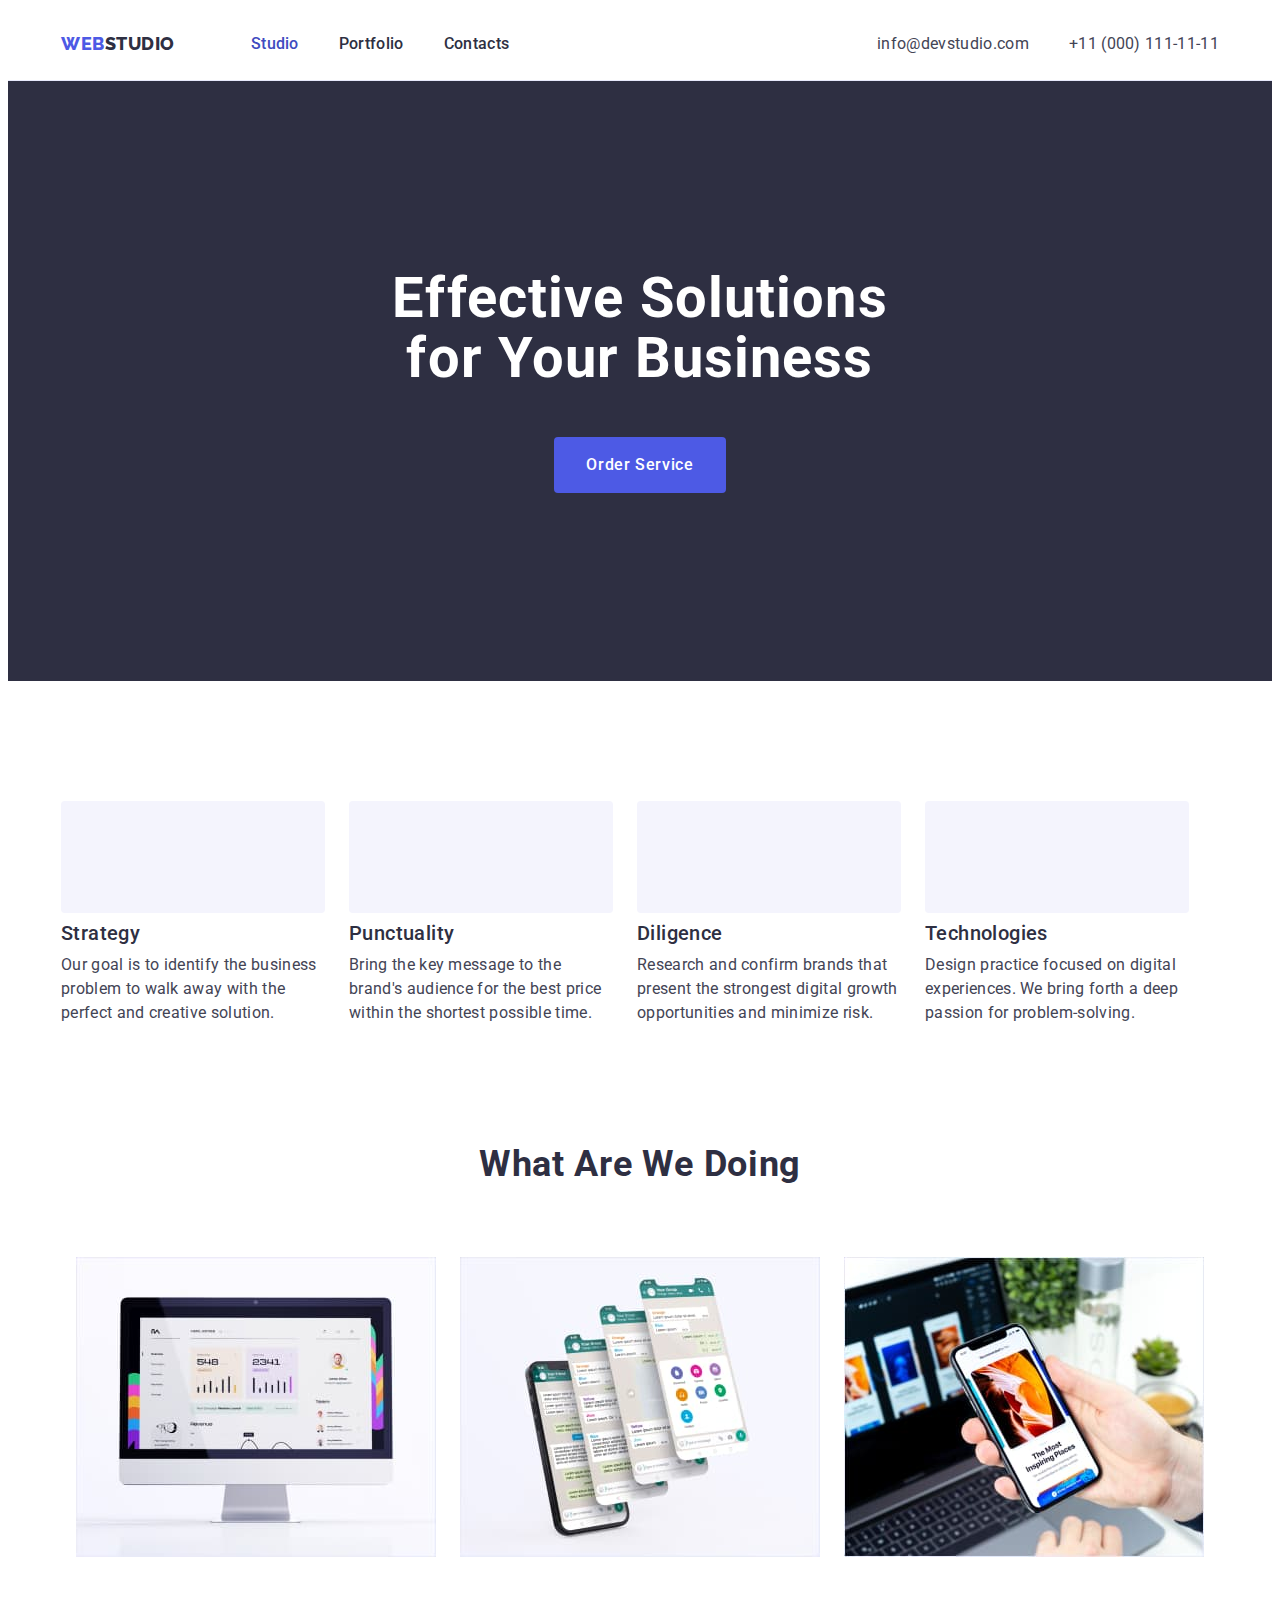
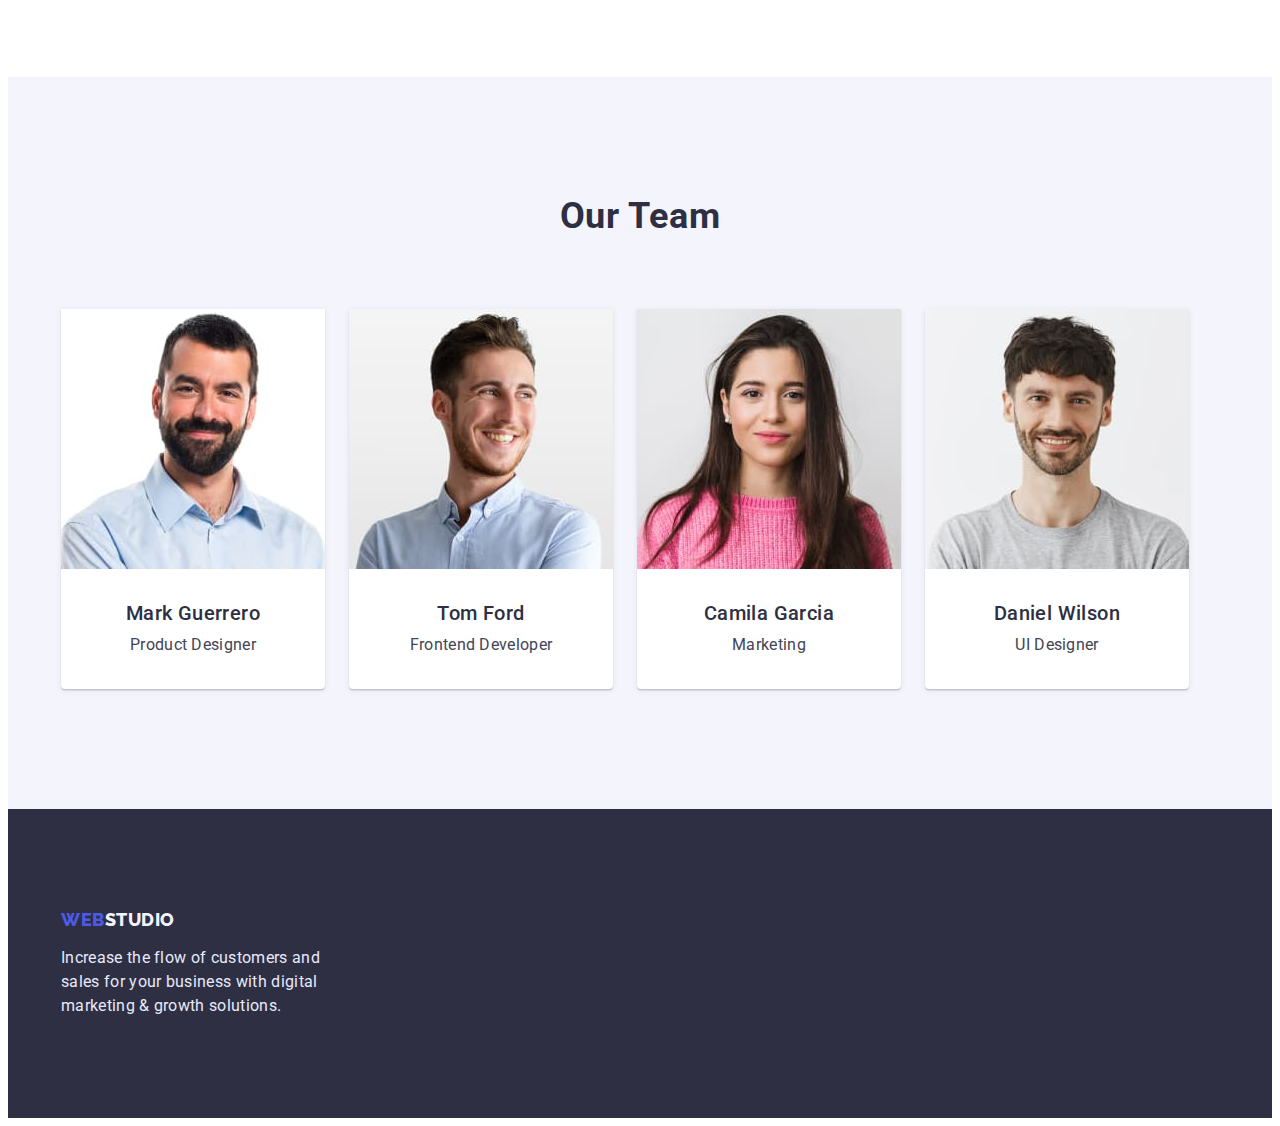
==== index.html @ d1defb97 "Initial commit" ====
<!DOCTYPE html>
<html lang="en">

<head>
    <meta charset="UTF-8">
    <meta http-equiv="X-UA-Compatible" content="IE=edge">
    <meta name="viewport" content="width=device-width, initial-scale=1.0">
    <title>WebStudio</title>
    <link rel="preconnect" href="https://fonts.googleapis.com">
    <link rel="preconnect" href="https://fonts.gstatic.com" crossorigin>
    <link
        href="https://fonts.googleapis.com/css2?family=Raleway:wght@800&family=Roboto:wght@400;500;700;900&display=swap"
        rel="stylesheet">
    <link rel="stylesheet" href="https://cdnjs.cloudflare.com/ajax/libs/modern-normalize/1.1.0/modern-normalize.min.css"
        integrity="sha512-wpPYUAdjBVSE4KJnH1VR1HeZfpl1ub8YT/NKx4PuQ5NmX2tKuGu6U/JRp5y+Y8XG2tV+wKQpNHVUX03MfMFn9Q=="
        crossorigin="anonymous" referrerpolicy="no-referrer" />
    <link rel="stylesheet" href="./css/styles.css">
</head>

<body>
    <header class="header-page">
        <div class="container menu">
            <nav class="site-nav">
                <a class="header-logo link" href="./index.html"><span class="web-logo">Web</span>Studio</a>
                <ul class="list menu">
                    <li class="item">
                        <a class="nav link current" href="./index.html">Studio</a>
                    </li>
                    <li class="item">
                        <a class="nav link" href="./portfolio.html">Portfolio</a>
                    </li>
                    <li class="item">
                        <a class="nav link" href="">Contacts</a>
                    </li>
                </ul>
            </nav>
            <address class="auth-nav">
                <ul class="list">
                    <li class="item">
                        <a class="mail link" href="mailto:info@devstudio.com">info@devstudio.com</a>
                    </li>
                    <li class="item">
                        <a class="tel link" href="tel:+110001111111">+11 (000) 111-11-11</a>
                    </li>
                </ul>
            </address>
        </div>
    </header>

    <main>
        <!-- Hero here-->
        <section class="hero">
            <div class="container">
                <h1 class="hero-title">Effective Solutions for Your Business</h1>
                <button class="hero-button" type="button">Order Service</button>
            </div>
        </section>

        <!--Section of development strategies-->
        <section class="benefits section">
            <div class="container">
                <h2 class="visually-hidden">Development strategies</h2>

                <ul class="list container-list">

                    <li class="item">
                        <h3 class="benefits-item icon-antenna">Strategy</h3>
                        <p class="benefits-paragraph">Our goal is to identify the business
                            problem to walk away with the perfect and creative solution.</p>
                    </li>
                    <li class="item">
                        <h3 class="benefits-item icon-clock">Punctuality</h3>
                        <p class="benefits-paragraph">Bring the key message to the brand's audience for the best
                            price
                            within the shortest possible
                            time.
                        </p>
                    </li>
                    <li class="item">
                        <h3 class="benefits-item icon-diagram">Diligence</h3>
                        <p class="benefits-paragraph">Research and confirm brands that present the strongest digital
                            growth
                            opportunities and minimize
                            risk.</p>
                    </li>
                    <li class="item">
                        <h3 class="benefits-item icon-astronaut">Technologies</h3>
                        <p class="benefits-paragraph">Design practice focused on digital experiences. We bring forth
                            a
                            deep
                            passion for
                            problem-solving.
                        </p>
                    </li>

                </ul>

            </div>
        </section>

        <!-- Section about what are we doing-->
        <section class="production section">
            <div class="container production">
                <h2 class="production-title">What are we doing</h2>
                <ul class="list container-production-list">

                    <li class="item">

                        <img src="./images/desktop.jpg" alt="Desktop" width="360" height="300">

                    </li>
                    <li class="item">

                        <img src="./images/screens.jpg" alt="Screens" width="360" height="300">

                    </li>
                    <li class="item">

                        <img src="./images/phone.jpg" alt="phone" width="360" height="300">

                    </li>

                </ul>
            </div>
        </section>

        <!-- About our team-->
        <section class="team section">
            <div class="container">
                <h2 class="team-title">Our Team</h2>
                <ul class="list container-team">

                    <li class="card">

                        <img src="./images/markguerrero.jpg" alt="Photo of Mark Guerrero" width="264" height="260">
                        <div class="card-text">
                            <h3 class="team-member">Mark Guerrero</h3>
                            <p class="team-member-description">Product Designer</p>
                        </div>
                    </li>
                    <li class="card">

                        <img src="./images/tomford.jpg" alt="Photo of Tom Ford" width="264" height="260">
                        <div class="card-text">
                            <h3 class="team-member">Tom Ford</h3>
                            <p class="team-member-description">Frontend Developer</p>
                        </div>
                    </li>
                    <li class="card">

                        <img src="./images/camilagarcia.jpg" alt="Photo of Camila Garcia" width="264" height="260">
                        <div class="card-text">
                            <h3 class="team-member">Camila Garcia</h3>
                            <p class="team-member-description">Marketing</p>
                        </div>
                    </li>
                    <li class="card">

                        <img src="./images/danielwilson.jpg" alt="Photo of Daniel Wilson" width="264" height="260">
                        <div class="card-text">
                            <h3 class="team-member">Daniel Wilson</h3>
                            <p class="team-member-description">UI Designer</p>
                        </div>
                    </li>

                </ul>
            </div>
        </section>
    </main>

    <footer class="footer">
        <div class="container">
            <a class="footer-logo link" href="./index.html"><span class="web-logo">Web</span><span
                    class="studio">Studio</span></a>
            <div class="footer-text">


                <p class="footer-paragraph">Increase the flow of customers and sales for your business with digital
                    marketing &
                    growth solutions.</p>
            </div>
        </div>
    </footer>
</body>

</html>
---- css/styles.css ----
:root {
    --primary-brand: #4D5AE5;
    --pressed-state: #404BBF;
    --dark-color: #2E2F42;
    --success-color: #31D0AA;
    --success-color-enough: rgba(49, 208, 170, 0.75);
    --success-color-half: rgba(49, 208, 170, 0.5);
    --success-color-transparent: rgba(49, 208, 170, 0.1);
    --body-text: #434455;
    --accent-color: #E7E9FC;
    --light-mode: #F4F4FD;
    --modal-overlay: #2E2F42;
    --hero-background: #2E2F42;
    --default-color: #ffffff;
}

body {
    color: var(--body-text);
    font-family: 'Roboto', 'Verdana', 'Helvetica', 'Arial', sans-serif;
    background-color: var(--default-color);
}

/* Utility */

p,
h1,
h2,
h3,
h4,
h5,
h6 {
    margin: 0;
}

ul {
    margin: 0;
    padding-left: 0;
}

img {
    display: block;
}

.container {
    width: 100%;
    max-width: 1158px;
    padding-left: 15px;
    padding-right: 15px;
    margin: 0 auto;
    /* outline: 2px solid crimson; */
}

.container.menu {
    display: flex;
    align-items: center;
}

.header-page {
    border-bottom: 1px solid var(--accent-color)
}

.site-nav {
    display: flex;
    align-items: center;
}

.header-logo {
    color: var(--dark-color);
    font-family: 'Raleway', 'Helvetica', 'Verdana', 'Arial', sans-serif;
    text-transform: uppercase;
    font-weight: 800;
    font-size: 18px;
    line-height: 1.33;
    letter-spacing: 0.03em;
}

.web-logo {
    color: var(--primary-brand);
}

.nav {
    display: block;
    padding-top: 24px;
    padding-bottom: 24px;
    color: var(--dark-color);
    font-weight: 500;
    font-size: 16px;
    line-height: 1.5;
    letter-spacing: 0.02em;
}

.site-nav .link:focus,
.site-nav .link:hover,
.auth-nav .link:focus,
.auth-nav .link:hover,
.nav.current {
    color: var(--pressed-state);
}

.auth-nav {
    margin-left: auto;
    color: var(--body-text);
    font-style: normal;
    font-size: 16px;
    line-height: 1.5;
    letter-spacing: 0.02em;
}

.auth-nav .list {
    display: flex;
}



.auth-nav .link {
    font-family: inherit;
    color: inherit;
}

.list.menu {
    display: flex;
    margin-left: 76px;
}

.auth-nav .item:not(:last-child),
.list.menu .item:not(:last-child) {
    margin-right: 40px;
}

.link {
    text-decoration: none;
}

.list {
    list-style: none;
}

/*HERO*/

.hero {
    padding-top: 188px;
    padding-bottom: 188px;
    background-color: var(--hero-background);
    text-align: center;
}



.hero-title {
    margin: auto;
    width: 496px;
    margin-bottom: 48px;
    color: var(--default-color);
    font-size: 56px;
    line-height: 1.07;
    letter-spacing: 0.02em;
}

.hero-button {
    display: inline-block;
    border-radius: 4px;
    padding: 16px 32px;
    min-width: 169px;
    border: none;

    color: var(--default-color);
    background-color: var(--primary-brand);
    font-family: inherit;
    font-weight: 500;
    font-size: 16px;
    line-height: 1.5;
    letter-spacing: 0.04em;

}

.hero-button:hover,
.hero-button:focus {
    background-color: var(--pressed-state);
}

.section {
    padding: 120px 0px;
    /* outline: 2px solid crimson; */
}

/*--------------------Benefits section---------------------*/

.container-list {
    display: flex;
}

.container-list .item {
    width: 264px;
}

.container-list .item:not(:last-child) {
    margin-right: 24px;
}

.benefits-item::before {
    content: '';
    display: block;
    width: 100%;
    height: 112px;
    border-radius: 4px;
    margin-bottom: 8px;
    background-color: var(--light-mode);
    background-position: center;
    background-repeat: no-repeat;

}

.icon-antenna::before {
    background-image: url('../images/sprite.svg#antenna');
}

.icon-clock::before {
    background-image: url('../images/sprite.svg#clock');
}

.icon-diagram::before {

    background-image: url('../images/sprite.svg#diagram');
}

.icon-astronaut::before {
    background-image: url('../images/sprite.svg#astronaut');
}

.benefits-item {
    margin-bottom: 8px;
    color: var(--dark-color);
    font-weight: 500;
    font-size: 20px;
    line-height: 1.2;
    letter-spacing: 0.02em;
}

.visually-hidden {
    position: absolute;
    white-space: nowrap;
    width: 1px;
    height: 1px;
    overflow: hidden;
    border: 0;
    padding: 0;
    clip: rect(0 0 0 0);
    clip-path: inset(50%);
    margin: -1px;
}

.benefits-paragraph {
    font-size: 16px;
    line-height: 1.5;
    letter-spacing: 0.02em;
}



/* Production section */

.production.section {
    padding-top: 0;
}

.production-title {
    margin-bottom: 72px;
    color: var(--dark-color);
    font-size: 36px;
    line-height: 1.11;
    text-align: center;
    letter-spacing: 0.02em;
    text-transform: capitalize;
}


.container-production-list {
    display: flex;
    justify-content: center;
}

.container-production-list .item:not(:last-child) {
    margin-right: 24px;
}

/*Team section*/

.team {
    background-color: var(--light-mode);
}

.team-title {
    margin-bottom: 72px;
    color: var(--dark-color);
    /* font-weight: 700; */
    font-size: 36px;
    line-height: 1.11;
    text-align: center;
    letter-spacing: 0.02em;
    text-transform: capitalize;
}

.container-team {
    display: flex;
}

.container-team .card:not(:last-child) {
    margin-right: 24px;
}

.card {
    display: block;
    /* padding-bottom: 32px; */
    background-color: var(--default-color);
    box-shadow: 0px 1px 6px rgba(46, 47, 66, 0.08), 0px 1px 1px rgba(46, 47, 66, 0.16), 0px 2px 1px rgba(46, 47, 66, 0.08);
    border-radius: 0px 0px 4px 4px;
}

.card-text {
    padding-top: 32px;
    padding-bottom: 32px;
}

.team-member {

    color: var(--dark-color);
    font-weight: 500;
    font-size: 20px;
    line-height: 1.2;
    text-align: center;
    letter-spacing: 0.02em;
}

.team-member-description {
    margin-top: 8px;
    font-size: 16px;
    line-height: 1.5;
    text-align: center;
    letter-spacing: 0.02em;
}

/*Footer*/

.footer {
    padding-top: 100px;
    padding-bottom: 100px;
    background-color: var(--dark-color);
}

.footer-logo {
    color: var(--light-mode);
    font-family: 'Raleway', sans-serif;
    text-transform: uppercase;
    font-weight: 800;
    font-size: 18px;
    line-height: 1.17;
    letter-spacing: 0.03em;
}

.footer-paragraph {
    color: var(--accent-color);
    font-size: 16px;
    line-height: 1.5;
    letter-spacing: 0.02em;
}

.footer-text {
    margin-top: 16px;
    display: block;
    width: 25%;
}





/* ======================================================== */
/*__________________Portfolio main page_____________________*/
/* ======================================================== */



.portfolio {
    padding-top: 96px;
    padding-bottom: 120px;

}


.filter,
.portfolio-list {
    list-style: none;
}

.filter {
    display: flex;
    margin-bottom: 72px;
    justify-content: center;
}

.filter .item:not(:last-child) {
    margin-right: 24px;
}

.filter-btn {
    padding-top: 12px;
    padding-right: 24px;
    padding-bottom: 12px;
    padding-left: 24px;
    border-radius: 4px;

    color: var(--primary-brand);
    background-color: var(--light-mode);
    font-family: inherit;
    border: 1px solid var(--accent-color);
    font-weight: 500;
    font-size: 16px;
    line-height: 1.5;
    letter-spacing: 0.04em;
    cursor: pointer;
}

.filter-btn:hover,
.filter-btn:focus {
    color: var(--default-color);
    background-color: var(--pressed-state);
    box-shadow: 0px 3px 1px rgba(0, 0, 0, 0.1), 0px 2px 1px rgba(0, 0, 0, 0.08), 0px 2px 2px rgba(0, 0, 0, 0.12);
    border: 1px solid transparent;
}

.portfolio-link {
    color: var(--body-text);
    text-decoration: none;
}

.portfolio-title {
    font-weight: 500;
    font-size: 20px;
    line-height: 1.2;
    letter-spacing: 0.02em;
    color: var(--modal-overlay);
}

.portfolio-text {
    margin-top: 8px;
    font-size: 16px;
    line-height: 1.5;
    letter-spacing: 0.02em;
}

.portfolio-list {
    display: flex;
    flex-wrap: wrap;

}

.work {
    width: 360px;
    margin-right: 24px;
    margin-bottom: 48px;
    border: 1px solid var(--accent-color);
}

.work:nth-child(3n) {
    margin-right: 0;
}

.work:nth-last-child(-n+3) {
    margin-bottom: 0;
}

.work-title {
    padding-left: 16px;
    padding-right: 16px;
    padding-top: 32px;
    padding-bottom: 32px;
}
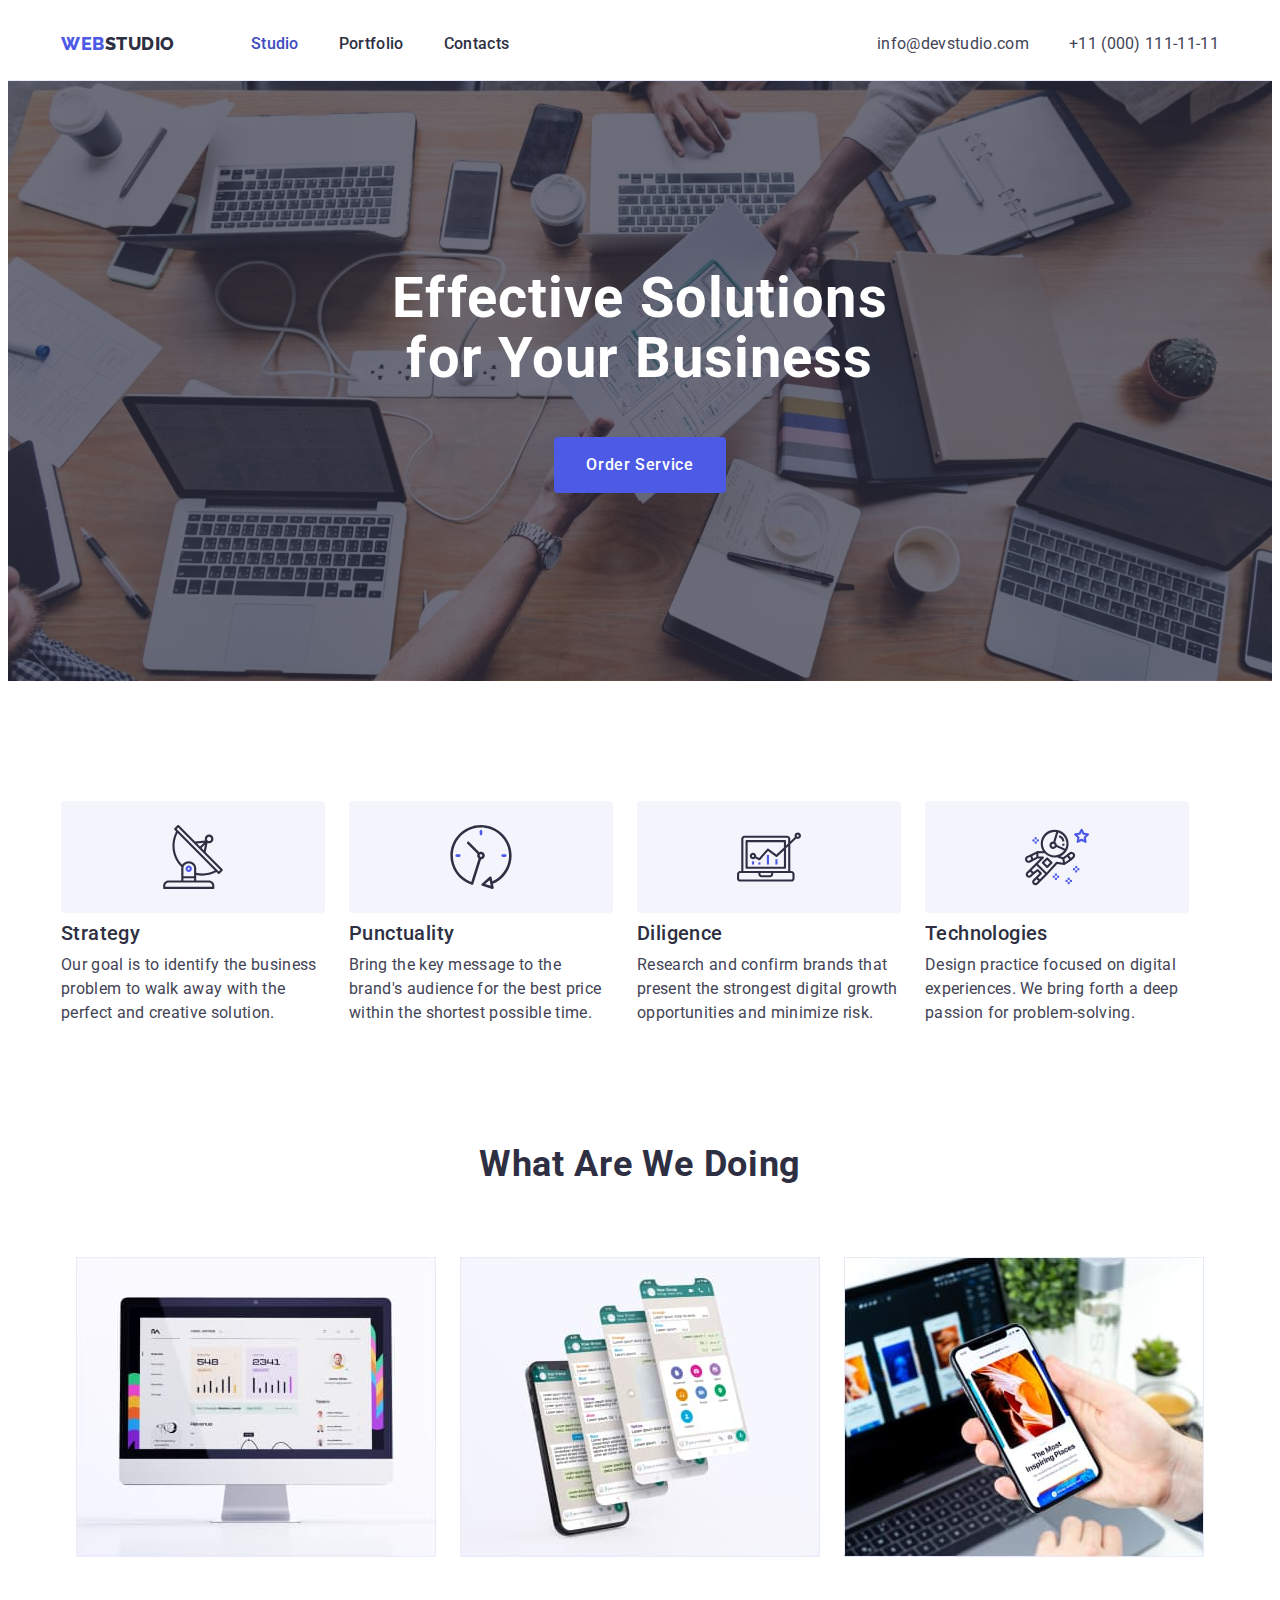
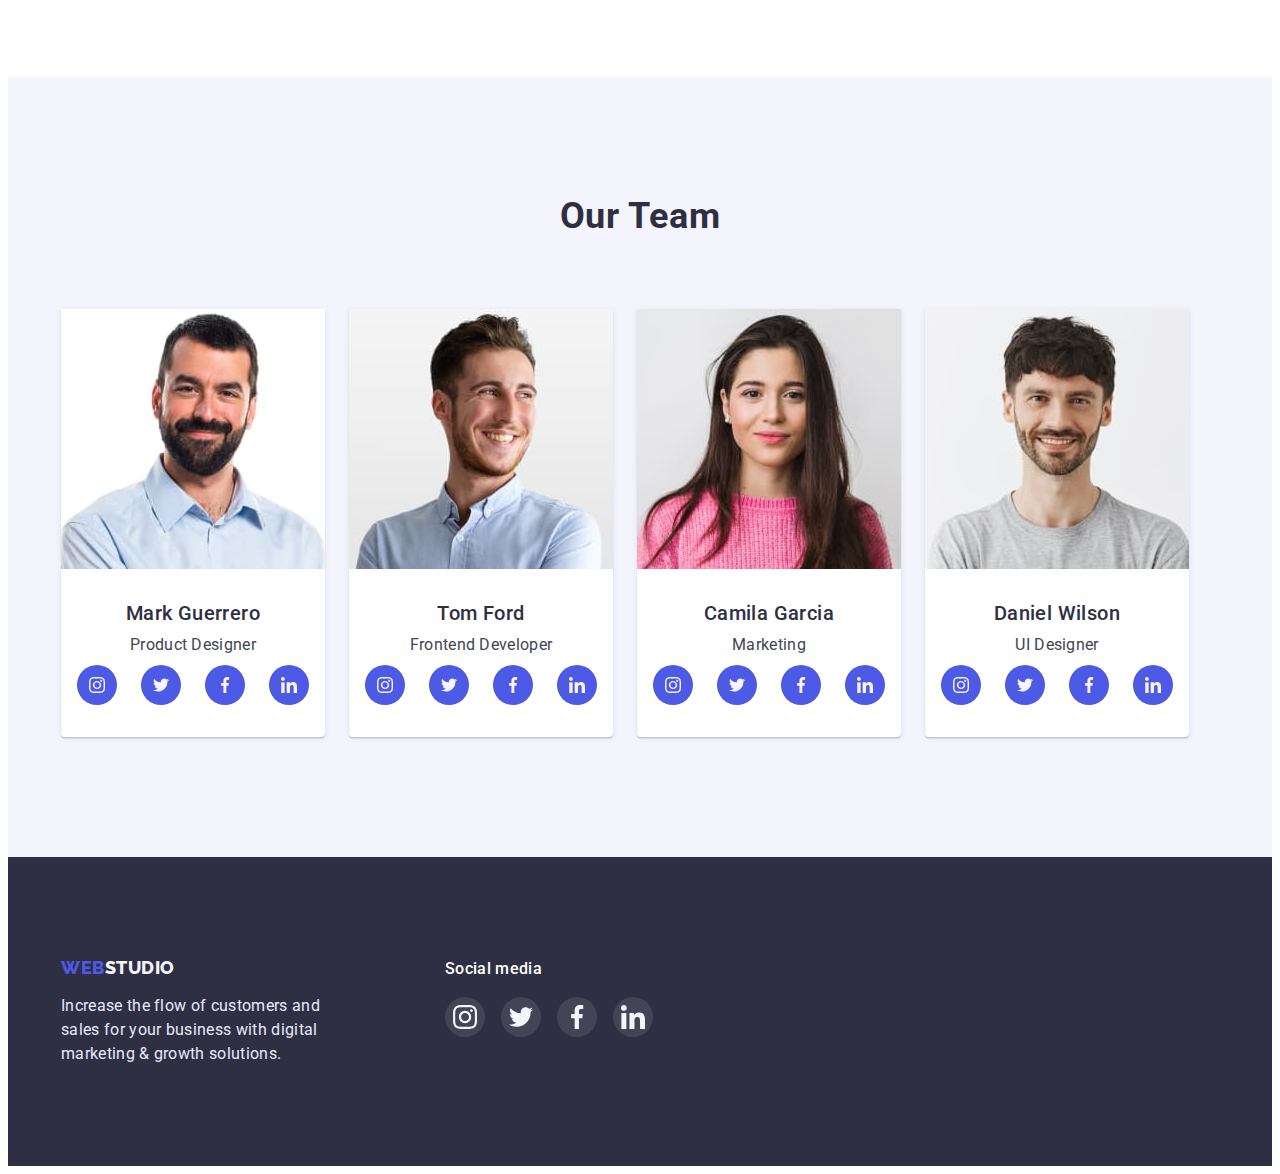
==== commit 3ba88980: "without last section" ====
--- a/index.html
+++ b/index.html
@@ -64,11 +64,23 @@
                 <ul class="list container-list">
 
                     <li class="item">
-                        <h3 class="benefits-item icon-antenna">Strategy</h3>
+
+                        <div class="icon">
+                            <svg class="item-icon">
+                                <use href="./images/sprite.svg#antenna"></use>
+                            </svg>
+                        </div>
+
+                        <h3 class="benefits-item">Strategy</h3>
                         <p class="benefits-paragraph">Our goal is to identify the business
                             problem to walk away with the perfect and creative solution.</p>
                     </li>
                     <li class="item">
+                        <div class="icon">
+                            <svg class="item-icon">
+                                <use href="./images/sprite.svg#clock"></use>
+                            </svg>
+                        </div>
                         <h3 class="benefits-item icon-clock">Punctuality</h3>
                         <p class="benefits-paragraph">Bring the key message to the brand's audience for the best
                             price
@@ -77,6 +89,11 @@
                         </p>
                     </li>
                     <li class="item">
+                        <div class="icon">
+                            <svg class="item-icon">
+                                <use href="./images/sprite.svg#diagram"></use>
+                            </svg>
+                        </div>
                         <h3 class="benefits-item icon-diagram">Diligence</h3>
                         <p class="benefits-paragraph">Research and confirm brands that present the strongest digital
                             growth
@@ -84,6 +101,11 @@
                             risk.</p>
                     </li>
                     <li class="item">
+                        <div class="icon">
+                            <svg class="item-icon">
+                                <use href="./images/sprite.svg#astronaut"></use>
+                            </svg>
+                        </div>
                         <h3 class="benefits-item icon-astronaut">Technologies</h3>
                         <p class="benefits-paragraph">Design practice focused on digital experiences. We bring forth
                             a
@@ -136,6 +158,36 @@
                         <div class="card-text">
                             <h3 class="team-member">Mark Guerrero</h3>
                             <p class="team-member-description">Product Designer</p>
+                            <ul class="social-lists list">
+                                <li class="social-links">
+                                    <a href="https://instagram.com" class="social-link">
+                                        <svg class="icon-social">
+                                            <use href="./images/sprite.svg#instagram"></use>
+                                        </svg>
+                                    </a>
+                                </li>
+                                <li class="social-links">
+                                    <a href="https://twitter.com" class="social-link">
+                                        <svg class="icon-social">
+                                            <use href="./images/sprite.svg#twitter"></use>
+                                        </svg>
+                                    </a>
+                                </li>
+                                <li class="social-links">
+                                    <a href="https://facebook.com" class="social-link">
+                                        <svg class="icon-social">
+                                            <use href="./images/sprite.svg#facebook"></use>
+                                        </svg>
+                                    </a>
+                                </li>
+                                <li class="social-links">
+                                    <a href="https://www.linkedin.com" class="social-link">
+                                        <svg class="icon-social">
+                                            <use href="./images/sprite.svg#linkedin"></use>
+                                        </svg>
+                                    </a>
+                                </li>
+                            </ul>
                         </div>
                     </li>
                     <li class="card">
@@ -144,6 +196,36 @@
                         <div class="card-text">
                             <h3 class="team-member">Tom Ford</h3>
                             <p class="team-member-description">Frontend Developer</p>
+                            <ul class="social-lists list">
+                                <li class="social-links">
+                                    <a href="https://instagram.com" class="social-link">
+                                        <svg class="icon-social">
+                                            <use href="./images/sprite.svg#instagram"></use>
+                                        </svg>
+                                    </a>
+                                </li>
+                                <li class="social-links">
+                                    <a href="https://twitter.com" class="social-link">
+                                        <svg class="icon-social">
+                                            <use href="./images/sprite.svg#twitter"></use>
+                                        </svg>
+                                    </a>
+                                </li>
+                                <li class="social-links">
+                                    <a href="https://facebook.com" class="social-link">
+                                        <svg class="icon-social">
+                                            <use href="./images/sprite.svg#facebook"></use>
+                                        </svg>
+                                    </a>
+                                </li>
+                                <li class="social-links">
+                                    <a href="https://www.linkedin.com" class="social-link">
+                                        <svg class="icon-social">
+                                            <use href="./images/sprite.svg#linkedin"></use>
+                                        </svg>
+                                    </a>
+                                </li>
+                            </ul>
                         </div>
                     </li>
                     <li class="card">
@@ -152,6 +234,36 @@
                         <div class="card-text">
                             <h3 class="team-member">Camila Garcia</h3>
                             <p class="team-member-description">Marketing</p>
+                            <ul class="social-lists list">
+                                <li class="social-links">
+                                    <a href="https://instagram.com" class="social-link">
+                                        <svg class="icon-social">
+                                            <use href="./images/sprite.svg#instagram"></use>
+                                        </svg>
+                                    </a>
+                                </li>
+                                <li class="social-links">
+                                    <a href="https://twitter.com" class="social-link">
+                                        <svg class="icon-social">
+                                            <use href="./images/sprite.svg#twitter"></use>
+                                        </svg>
+                                    </a>
+                                </li>
+                                <li class="social-links">
+                                    <a href="https://facebook.com" class="social-link">
+                                        <svg class="icon-social">
+                                            <use href="./images/sprite.svg#facebook"></use>
+                                        </svg>
+                                    </a>
+                                </li>
+                                <li class="social-links">
+                                    <a href="https://www.linkedin.com" class="social-link">
+                                        <svg class="icon-social">
+                                            <use href="./images/sprite.svg#linkedin"></use>
+                                        </svg>
+                                    </a>
+                                </li>
+                            </ul>
                         </div>
                     </li>
                     <li class="card">
@@ -160,6 +272,36 @@
                         <div class="card-text">
                             <h3 class="team-member">Daniel Wilson</h3>
                             <p class="team-member-description">UI Designer</p>
+                            <ul class="social-lists list">
+                                <li class="social-links">
+                                    <a href="https://instagram.com" class="social-link">
+                                        <svg class="icon-social">
+                                            <use href="./images/sprite.svg#instagram"></use>
+                                        </svg>
+                                    </a>
+                                </li>
+                                <li class="social-links">
+                                    <a href="https://twitter.com" class="social-link">
+                                        <svg class="icon-social">
+                                            <use href="./images/sprite.svg#twitter"></use>
+                                        </svg>
+                                    </a>
+                                </li>
+                                <li class="social-links">
+                                    <a href="https://facebook.com" class="social-link">
+                                        <svg class="icon-social">
+                                            <use href="./images/sprite.svg#facebook"></use>
+                                        </svg>
+                                    </a>
+                                </li>
+                                <li class="social-links">
+                                    <a href="https://www.linkedin.com" class="social-link">
+                                        <svg class="icon-social">
+                                            <use href="./images/sprite.svg#linkedin"></use>
+                                        </svg>
+                                    </a>
+                                </li>
+                            </ul>
                         </div>
                     </li>
 
@@ -170,14 +312,51 @@
 
     <footer class="footer">
         <div class="container">
-            <a class="footer-logo link" href="./index.html"><span class="web-logo">Web</span><span
-                    class="studio">Studio</span></a>
-            <div class="footer-text">
-
-
-                <p class="footer-paragraph">Increase the flow of customers and sales for your business with digital
-                    marketing &
-                    growth solutions.</p>
+            <div class="motto">
+                <a class="footer-logo link" href="./index.html"><span class="web-logo">Web</span><span
+                        class="studio">Studio</span></a>
+                <div class="footer-text">
+
+
+                    <p class="footer-paragraph">Increase the flow of customers and sales for your business with digital
+                        marketing &
+                        growth solutions.</p>
+                </div>
+            </div>
+
+            <div class="social-media">
+                <p class="social-media-text">Social media</p>
+                <ul class="social-media-list list">
+                    <li class="social-media-links">
+                        <a href="" class="social-media-link">
+                            <svg class="social-media-icon">
+                                <use href="./images/sprite.svg#instagram"></use>
+                            </svg>
+                        </a>
+                    </li>
+                    <li class="social-media-links">
+                        <a href="" class="social-media-link">
+                            <svg class="social-media-icon">
+                                <use href="./images/sprite.svg#twitter"></use>
+                            </svg>
+                        </a>
+                    </li>
+                    <li class="social-media-links">
+                        <a href="" class="social-media-link">
+                            <svg class="social-media-icon">
+                                <use href="./images/sprite.svg#facebook"></use>
+                            </svg>
+                        </a>
+                    </li>
+                    <li class="social-media-links">
+                        <a href="" class="social-media-link">
+                            <svg class="social-media-icon">
+                                <use href="./images/sprite.svg#linkedin"></use>
+                            </svg>
+                        </a>
+                    </li>
+                </ul>
+
             </div>
         </div>
     </footer>
--- a/css/styles.css
+++ b/css/styles.css
@@ -10,8 +10,9 @@
     --accent-color: #E7E9FC;
     --light-mode: #F4F4FD;
     --modal-overlay: #2E2F42;
-    --hero-background: #2E2F42;
+    --hero-background: rgba(46, 47, 66, 0.7);
     --default-color: #ffffff;
+    --social-media: rgba(255, 255, 255, 0.1);
 }
 
 body {
@@ -140,11 +141,11 @@
 .hero {
     padding-top: 188px;
     padding-bottom: 188px;
-    background-color: var(--hero-background);
+    background-image: linear-gradient(to top, var(--hero-background), var(--hero-background)), url('../images/people-office.jpg');
+    background-size: cover;
+    background-position: center;
     text-align: center;
 }
-
-
 
 .hero-title {
     margin: auto;
@@ -183,7 +184,10 @@
     /* outline: 2px solid crimson; */
 }
 
-/*--------------------Benefits section---------------------*/
+/* ======================================================== */
+/*____________________Benefits section______________________*/
+/* ======================================================== */
+
 
 .container-list {
     display: flex;
@@ -197,35 +201,30 @@
     margin-right: 24px;
 }
 
-.benefits-item::before {
+.icon {
     content: '';
-    display: block;
+    display: flex;
     width: 100%;
     height: 112px;
     border-radius: 4px;
     margin-bottom: 8px;
     background-color: var(--light-mode);
-    background-position: center;
-    background-repeat: no-repeat;
-
-}
-
-.icon-antenna::before {
-    background-image: url('../images/sprite.svg#antenna');
-}
-
-.icon-clock::before {
-    background-image: url('../images/sprite.svg#clock');
-}
-
-.icon-diagram::before {
-
-    background-image: url('../images/sprite.svg#diagram');
-}
-
-.icon-astronaut::before {
-    background-image: url('../images/sprite.svg#astronaut');
-}
+
+    justify-content: center;
+    justify-items: center;
+    align-items: center;
+
+
+}
+
+.item-icon {
+    width: 64px;
+    justify-content: center;
+    justify-items: center;
+    align-items: center;
+
+}
+
 
 .benefits-item {
     margin-bottom: 8px;
@@ -283,7 +282,9 @@
     margin-right: 24px;
 }
 
-/*Team section*/
+/* ======================================================== */
+/*______________________Team section________________________*/
+/* ======================================================== */
 
 .team {
     background-color: var(--light-mode);
@@ -339,12 +340,50 @@
     letter-spacing: 0.02em;
 }
 
-/*Footer*/
+.social-lists {
+    display: flex;
+    justify-content: center;
+    gap: 24px;
+    margin-top: 8px;
+}
+
+.social-link {
+    display: flex;
+    width: 40px;
+    height: 40px;
+    border-radius: 50%;
+    background-color: var(--primary-brand);
+    justify-content: center;
+    align-items: center;
+}
+
+.social-link:hover,
+.social-link:focus {
+    background-color: var(--pressed-state);
+}
+
+.icon-social {
+    width: 16px;
+    height: 16px;
+}
+
+/* ======================================================== */
+/*_________________________Footer___________________________*/
+/* ======================================================== */
 
 .footer {
     padding-top: 100px;
     padding-bottom: 100px;
     background-color: var(--dark-color);
+}
+
+.footer .container {
+    display: flex;
+}
+
+.motto {
+    display: block;
+    width: 264px;
 }
 
 .footer-logo {
@@ -367,10 +406,54 @@
 .footer-text {
     margin-top: 16px;
     display: block;
-    width: 25%;
-}
-
-
+
+}
+
+.social-media {
+    display: block;
+    margin-left: 120px;
+}
+
+.social-media-text {
+
+    /* font-family: 'Roboto';
+    font-style: normal; */
+    font-weight: 500;
+    font-size: 16px;
+    line-height: 1.5;
+    letter-spacing: 0.02em;
+    color: var(--default-color);
+    margin-bottom: 16px;
+}
+
+.social-media-link {
+    display: flex;
+    width: 40px;
+    height: 40px;
+    background-color: var(--social-media);
+    border-radius: 50%;
+    align-items: center;
+    justify-content: center;
+
+
+}
+
+.social-media-link:hover,
+.social-media-link:focus {
+    background-color: var(--success-color);
+}
+
+.social-media-list {
+    display: flex;
+    gap: 16px;
+
+}
+
+
+.social-media-icon {
+    width: 24px;
+    height: 24px;
+}
 
 
 
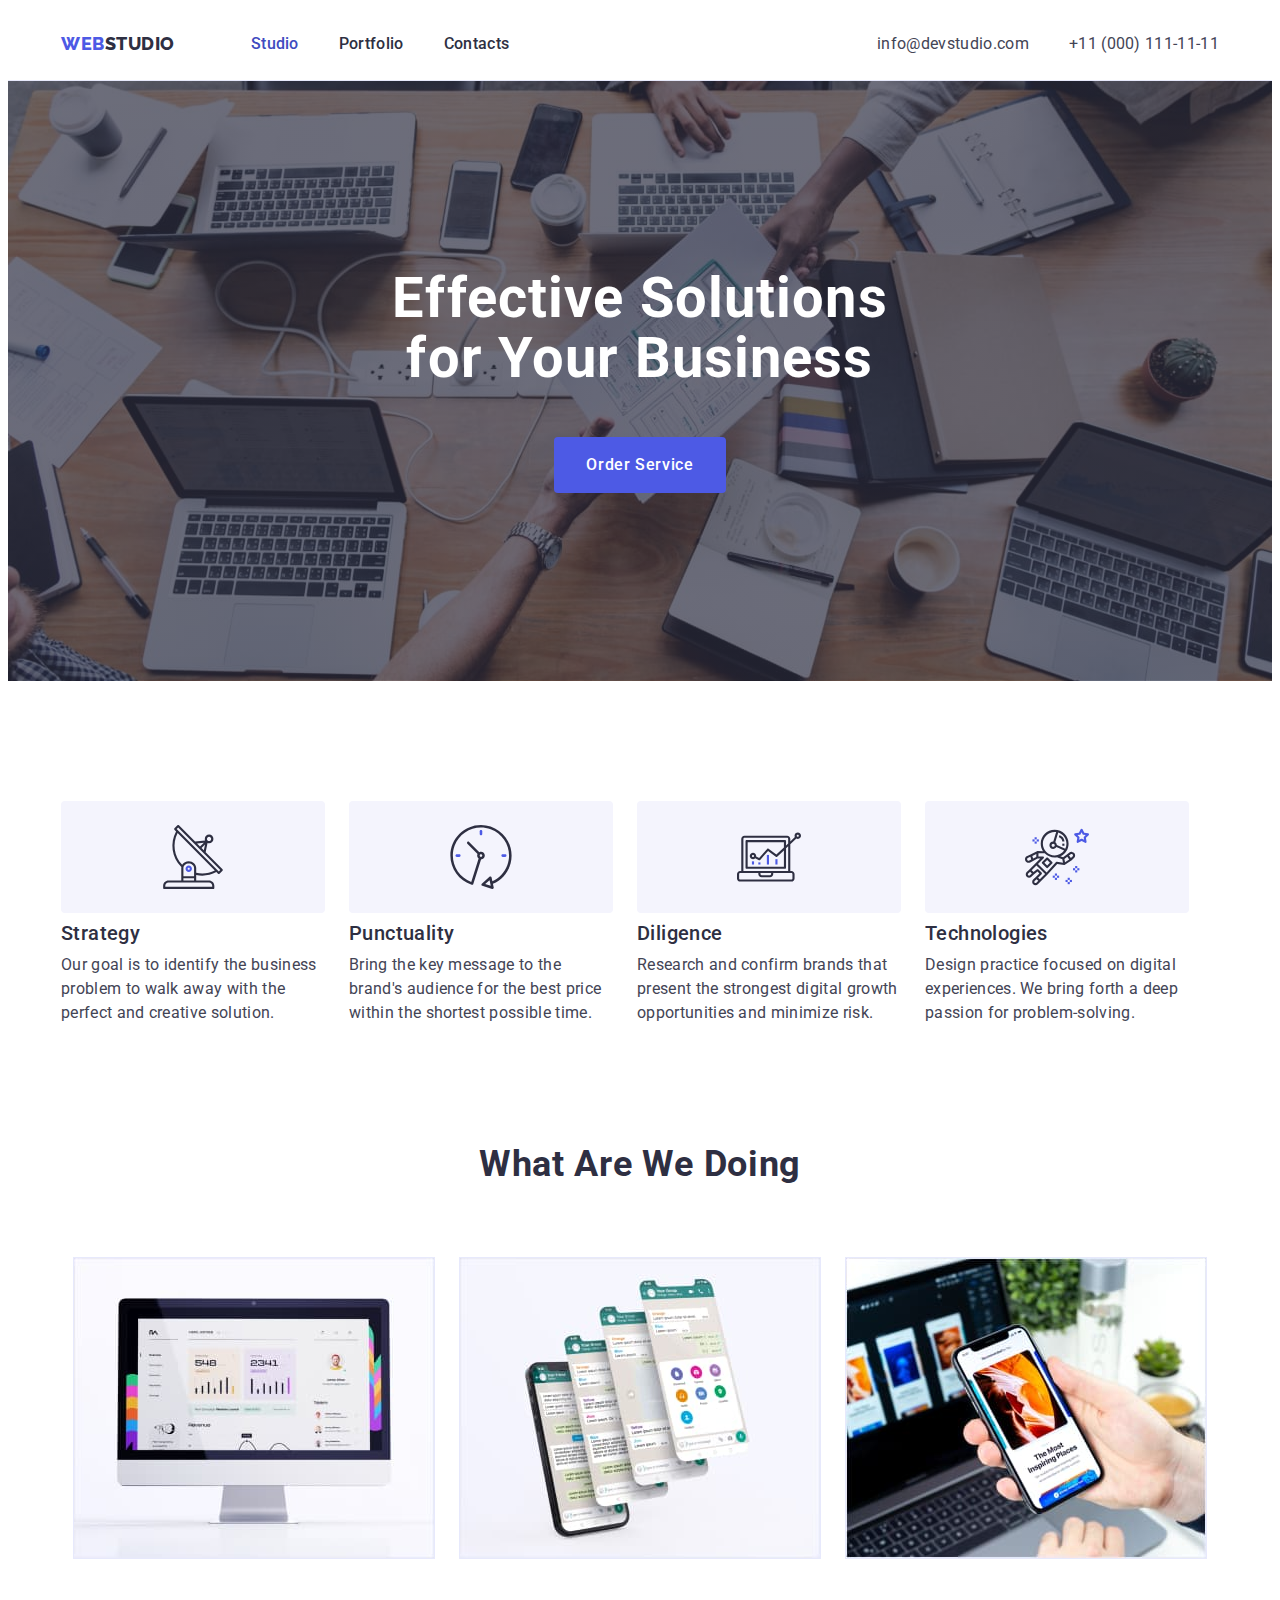
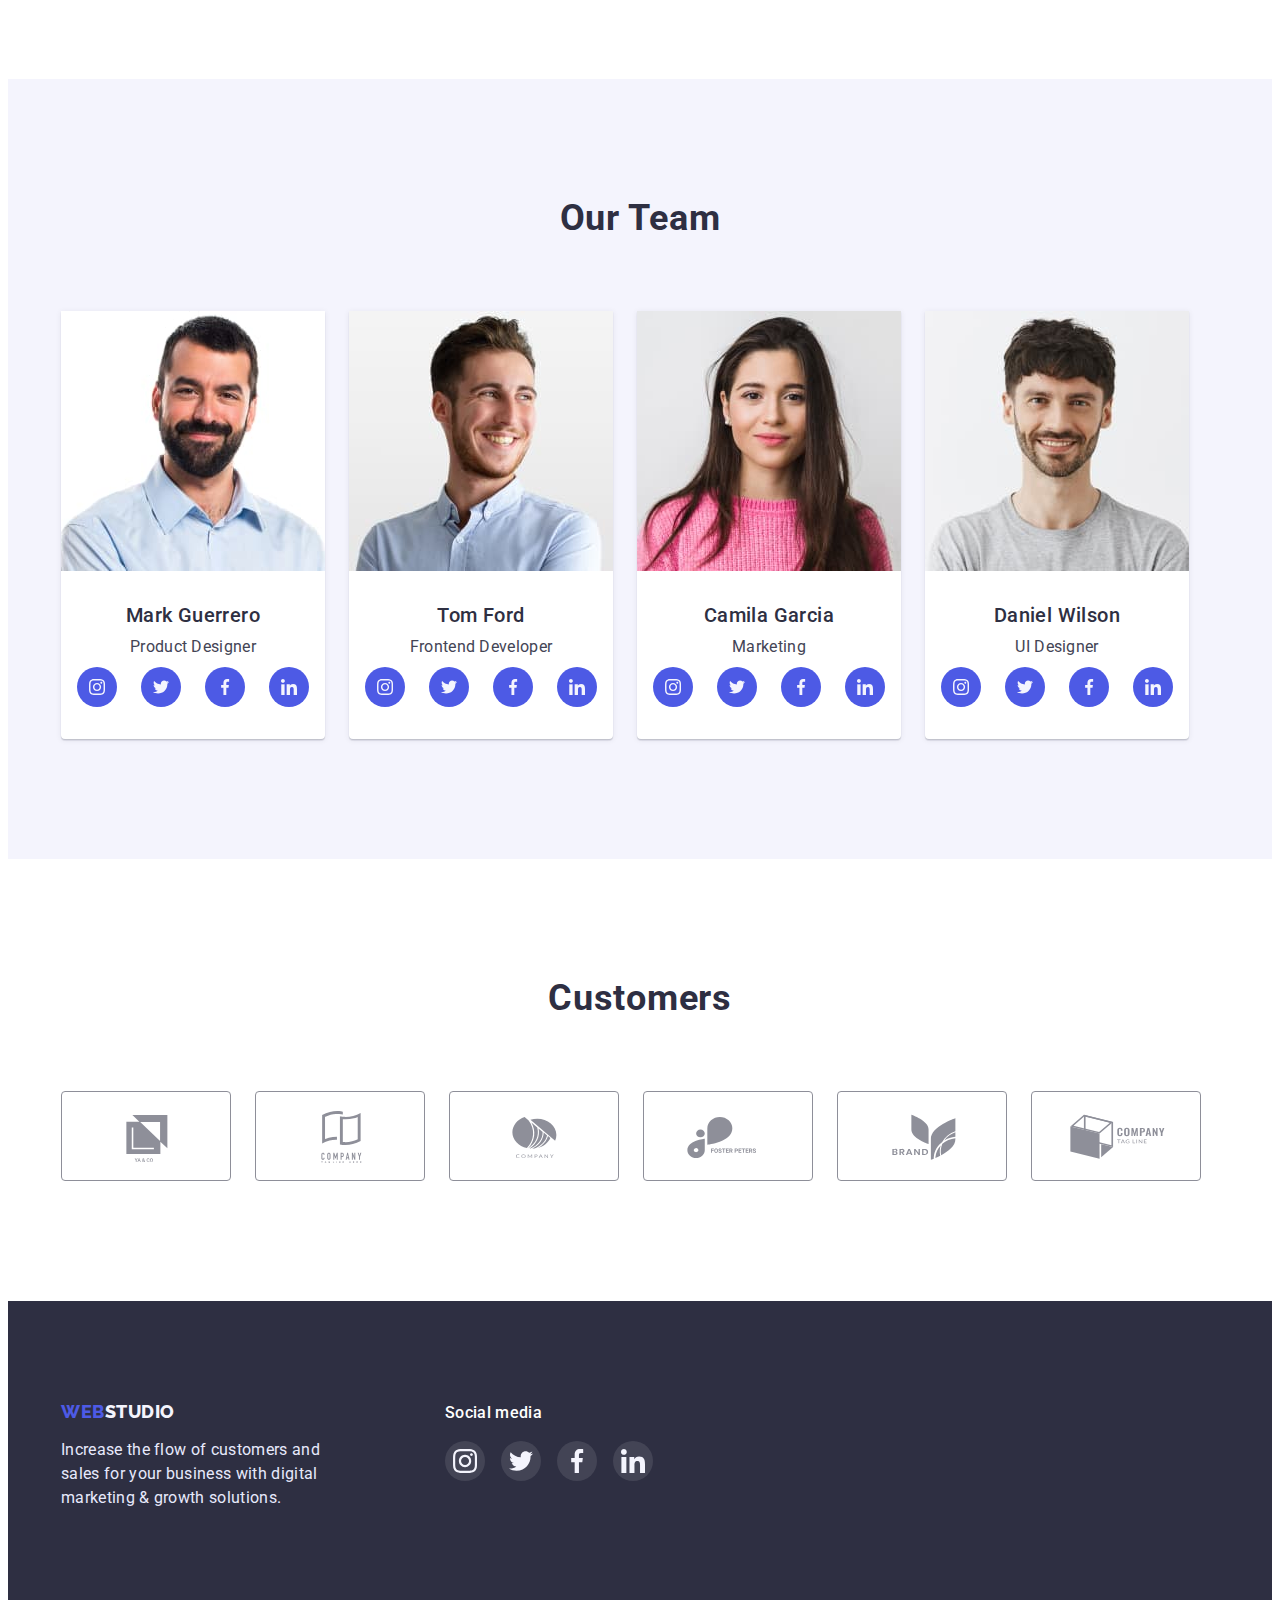
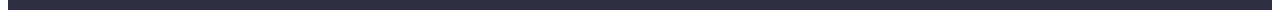
==== commit db9c68e3: "before validator" ====
--- a/index.html
+++ b/index.html
@@ -126,17 +126,17 @@
                 <h2 class="production-title">What are we doing</h2>
                 <ul class="list container-production-list">
 
-                    <li class="item">
+                    <li class="production-item">
 
                         <img src="./images/desktop.jpg" alt="Desktop" width="360" height="300">
 
                     </li>
-                    <li class="item">
+                    <li class="production-item">
 
                         <img src="./images/screens.jpg" alt="Screens" width="360" height="300">
 
                     </li>
-                    <li class="item">
+                    <li class="production-item">
 
                         <img src="./images/phone.jpg" alt="phone" width="360" height="300">
 
@@ -308,9 +308,62 @@
                 </ul>
             </div>
         </section>
+
+        <!-- Section Customers -->
+
+        <section class="customers section">
+            <div class="container">
+                <h2 class="customers-text">Customers</h2>
+                <ul class="customers-list list">
+                    <li class="customers-links">
+                        <a class="customers-link" href="">
+                            <svg class="customers-logo">
+                                <use href="./images/sprite.svg#logoyaco"></use>
+                            </svg>
+                        </a>
+                    </li>
+                    <li class="customers-links">
+                        <a class="customers-link" href="">
+                            <svg class="customers-logo">
+                                <use href="./images/sprite.svg#logotaglinehere"></use>
+                            </svg>
+                        </a>
+                    </li>
+                    <li class="customers-links">
+                        <a class="customers-link" href="">
+                            <svg class="customers-logo">
+                                <use href="./images/sprite.svg#logocompany"></use>
+                            </svg>
+                        </a>
+                    </li>
+                    <li class="customers-links">
+                        <a class="customers-link" href="">
+                            <svg class="customers-logo">
+                                <use href="./images/sprite.svg#logofosret"></use>
+                            </svg>
+                        </a>
+                    </li>
+                    <li class="customers-links">
+                        <a class="customers-link" href="">
+                            <svg class="customers-logo">
+                                <use href="./images/sprite.svg#logobrand"></use>
+                            </svg>
+                        </a>
+                    </li>
+                    <li class="customers-links">
+                        <a class="customers-link" href="">
+                            <svg class="customers-logo">
+                                <use href="./images/sprite.svg#logotagline"></use>
+                            </svg>
+                        </a>
+                    </li>
+                </ul>
+            </div>
+        </section>
+
     </main>
 
-    <footer class="footer">
+    <footer class=" footer">
         <div class="container">
             <div class="motto">
                 <a class="footer-logo link" href="./index.html"><span class="web-logo">Web</span><span
@@ -318,40 +371,59 @@
                 <div class="footer-text">
 
 
-                    <p class="footer-paragraph">Increase the flow of customers and sales for your business with digital
-                        marketing &
-                        growth solutions.</p>
+                    <p class="footer-paragraph">
+                        Increase
+                        the flow
+                        of
+                        customers
+                        and
+                        sales
+                        for your
+                        business
+                        with
+                        digital
+                        marketing
+                        &
+                        growth
+                        solutions.
+                    </p>
                 </div>
             </div>
 
             <div class="social-media">
-                <p class="social-media-text">Social media</p>
+                <p class="social-media-text">
+                    Social media
+                </p>
                 <ul class="social-media-list list">
                     <li class="social-media-links">
                         <a href="" class="social-media-link">
                             <svg class="social-media-icon">
-                                <use href="./images/sprite.svg#instagram"></use>
+                                <use href="./images/sprite.svg#instagram">
+                                </use>
                             </svg>
                         </a>
                     </li>
                     <li class="social-media-links">
                         <a href="" class="social-media-link">
                             <svg class="social-media-icon">
-                                <use href="./images/sprite.svg#twitter"></use>
+                                <use href="./images/sprite.svg#twitter">
+                                </use>
                             </svg>
                         </a>
                     </li>
                     <li class="social-media-links">
                         <a href="" class="social-media-link">
                             <svg class="social-media-icon">
-                                <use href="./images/sprite.svg#facebook"></use>
+                                <use href="./images/sprite.svg#facebook">
+                                </use>
                             </svg>
                         </a>
                     </li>
                     <li class="social-media-links">
                         <a href="" class="social-media-link">
                             <svg class="social-media-icon">
-                                <use href="./images/sprite.svg#linkedin"></use>
+                                <use href="./images/sprite.svg#linkedin">
+                                </use>
                             </svg>
                         </a>
                     </li>
--- a/css/styles.css
+++ b/css/styles.css
@@ -13,6 +13,7 @@
     --hero-background: rgba(46, 47, 66, 0.7);
     --default-color: #ffffff;
     --social-media: rgba(255, 255, 255, 0.1);
+    --light-slate: #8E8F99;
 }
 
 body {
@@ -136,7 +137,9 @@
     list-style: none;
 }
 
-/*HERO*/
+/* ======================================================== */
+/*__________________________HERO____________________________*/
+/* ======================================================== */
 
 .hero {
     padding-top: 188px;
@@ -256,7 +259,10 @@
 
 
 
-/* Production section */
+/* ======================================================== */
+/*___________________Production section_____________________*/
+/* ======================================================== */
+
 
 .production.section {
     padding-top: 0;
@@ -272,14 +278,19 @@
     text-transform: capitalize;
 }
 
-
 .container-production-list {
     display: flex;
     justify-content: center;
 }
 
-.container-production-list .item:not(:last-child) {
+.container-production-list .production-item:not(:last-child) {
     margin-right: 24px;
+}
+
+.production-item {
+    background: linear-gradient(0deg, rgba(77, 90, 229, 0.1), rgba(77, 90, 229, 0.1));
+    background-blend-mode: soft-light, normal;
+    border: 1px solid var(--accent-color);
 }
 
 /* ======================================================== */
@@ -363,8 +374,53 @@
 }
 
 .icon-social {
+    fill: var(--light-mode);
     width: 16px;
     height: 16px;
+}
+
+/* ======================================================== */
+/*________________________Customers_________________________*/
+/* ======================================================== */
+
+.customers-text {
+    color: var(--dark-color);
+    font-weight: 700;
+    font-size: 36px;
+    line-height: 1.11;
+    letter-spacing: 0.02em;
+    text-transform: capitalize;
+    text-align: center;
+    margin-bottom: 72px;
+}
+
+.customers-list {
+    display: flex;
+    gap: 24px;
+}
+
+.customers-link {
+    display: flex;
+    width: 168px;
+    height: 88px;
+    border-radius: 4px;
+    border: 1px solid var(--light-slate);
+    align-items: center;
+    justify-content: center;
+}
+
+.customers-logo {
+    fill: var(--light-slate);
+    width: 104px;
+    height: 56px;
+}
+
+.customers-link:hover,
+.customers-link:focus,
+.customers-logo:hover,
+.customers-logo:focus {
+    border-color: var(--pressed-state);
+    fill: var(--pressed-state);
 }
 
 /* ======================================================== */
@@ -415,9 +471,6 @@
 }
 
 .social-media-text {
-
-    /* font-family: 'Roboto';
-    font-style: normal; */
     font-weight: 500;
     font-size: 16px;
     line-height: 1.5;
@@ -451,6 +504,7 @@
 
 
 .social-media-icon {
+    fill: var(--light-mode);
     width: 24px;
     height: 24px;
 }
@@ -542,6 +596,13 @@
     margin-right: 24px;
     margin-bottom: 48px;
     border: 1px solid var(--accent-color);
+    box-shadow: 0px 1px 6px rgba(46, 47, 66, 0.08);
+}
+
+.work:hover,
+.work:focus {
+    border: 0.5px solid var(--light-mode);
+    box-shadow: 0px 1px 6px rgba(46, 47, 66, 0.08), 0px 1px 1px rgba(46, 47, 66, 0.16), 0px 2px 1px rgba(46, 47, 66, 0.08);
 }
 
 .work:nth-child(3n) {
